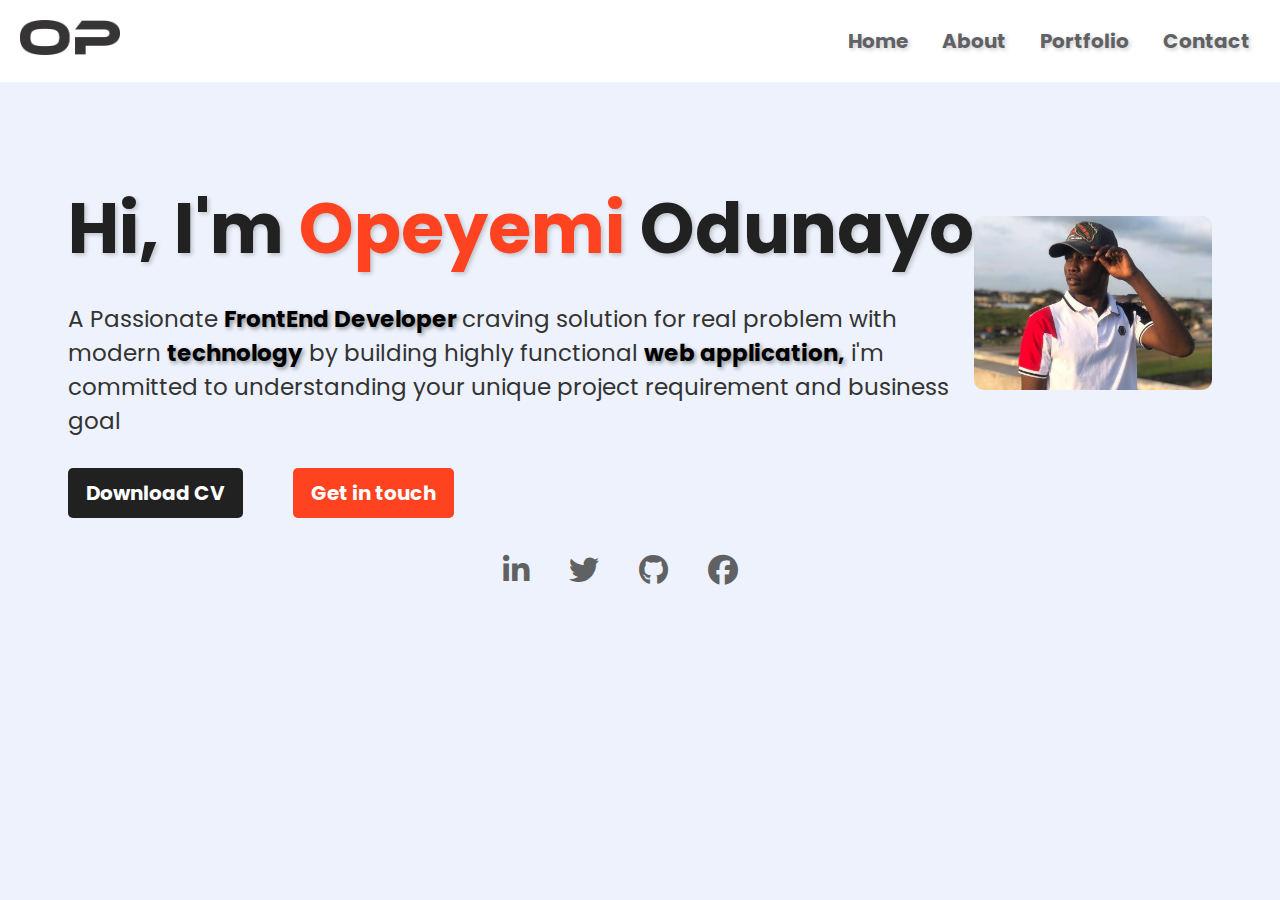
==== index.html @ f4858a43 "my portfolio" ====
<!DOCTYPE html>
<html lang="en">
  <head>
    <meta charset="UTF-8" />
    <meta name="viewport" content="width=device-width, initial-scale=1.0" />
    <title>Portfolio</title>
    <link
      rel="stylesheet"
      href="https://cdnjs.cloudflare.com/ajax/libs/font-awesome/6.4.2/css/all.min.css
    "
    />
    <link rel="preconnect" href="https://fonts.googleapis.com" />
    <link rel="preconnect" href="https://fonts.gstatic.com" crossorigin />
    <link
      href="https://fonts.googleapis.com/css2?family=Poppins:wght@300&display=swap"
      rel="stylesheet"
    />
    <link rel="stylesheet" href="style.css" />
  </head>
  <body>
    <header>
      <nav>
        <div class="left-nav">
          <img class="logo" src="images/my-logo2.png" alt="" />
        </div>
        <div class="middle-nav">
          <ul>
            <li><a href="Home">Home</a></li>
            <li><a href="Home">About</a></li>
            <li><a href="Home">Portfolio</a></li>
            <li><a href="Home">Contact</a></li>
          </ul>
        </div>
        <i class="fa fa-bars" aria-hidden="true"></i>
        <!-- <i class="fa fa-times" aria-hidden="true"></i> -->
      </nav>
    </header>
    <div class="main">
      <div class="home-info">
        <div class="home-flex">
          <div class="left-home-info">
            <h1>Hi, I'm <span>Opeyemi</span> Odunayo</h1>
            <p>
              A Passionate <strong>FrontEnd Developer </strong>craving solution
              for real problem with modern <strong>technology</strong> by
              building highly functional <strong>web application,</strong> i'm
              committed to understanding your unique project requirement and
              business goal
            </p>
          </div>
          <div class="right-home-info">
            <img src="images/my-pic.jpg" alt="" />
          </div>
        </div>
        <div class="link-btn">
          <a href=""> <button>Download CV</button></a>
          <a href=""> <button class="contact">Get in touch</button></a>
        </div>
      </div>

      <div class="social-link">
        <a href=""><i class="fab fa-linkedin-in"></i></a>
        <a href=""><i class="fab fa-twitter"></i></a>
        <a href=""><i class="fab fa-github"></i></a>
        <a href=""><i class="fab fa-facebook"></i></a>
        <a href=""><i class="fab fa-mail"></i></a>
      </div>
    </div>
    <script src="main.js"></script>
  </body>
</html>
---- style.css ----
@import url("https://fonts.googleapis.com/css2?family=Poppins:wght@300&display=swap");
* {
  margin: 0;
  padding: 0;
  box-sizing: border-box;

  font-family: "poppins", sans-serif;
}

.main {
  height: 100vh;
  width: 100%;
  background-color: #edf2fc;
  padding: 2% 3% 4%;
}

header {
  position: fixed;
  top: 0;
  left: 0;
  right: 0;
  background-color: #fff;
  margin-bottom: 20px;
}

nav {
  display: flex;
  align-items: center;
  justify-content: space-between;
  position: relative;
}

.logo {
  width: 100px;
  cursor: pointer;
  margin: 20px;
}

.middle-nav {
  position: relative;
}
nav ul li {
  display: inline-block;
  list-style: none;
  margin: 10px 30px 10px 0;
}

nav ul li a {
  position: relative;
  text-decoration: none;
  color: #606164;
  font-size: 20px;
  text-shadow: 2px 2px 4px rgba(0, 0, 0, 0.2);
  font-weight: bold;
}

nav ul li a::after {
  content: "";
  position: absolute;
  width: 0%;
  height: 2px;
  bottom: -10%;
  left: 0;
  background: #ff4321;
  transition: width 0.5s;
}

nav ul li a:hover::after {
  width: 100%;
}

.fa-bars {
  font-size: 20px;
  display: none;
}

.home-info {
  margin: 150px auto 0;
  width: 95%;
}

.home-flex {
  display: flex;
  align-items: center;
  justify-content: space-between;
}

.right-home-info img {
  border-radius: 10px;
  max-width: 100%;
  max-height: 100%;
}

.home-info h1 {
  font-size: 70px;
  color: #212121;
  margin-bottom: 20px;
  white-space: nowrap;
  text-shadow: 2px 2px 4px rgba(0, 0, 0, 0.2);
}

.home-info span {
  color: #ff4321;
}

.home-info p {
  color: #333;
  font-size: 23px;
}

.home-info p strong {
  font-weight: 700;
  color: #000;
  text-shadow: 2px 2px 4px rgba(0, 0, 0, 0.4);
}

.home-info a {
  text-decoration: none;
}

.link-btn {
  display: flex;
  align-items: center;
  gap: 50px;
}
.home-info button {
  background-color: #212121;
  border: none;
  padding: 10px 18px;
  color: #fff;
  font-size: 20px;
  font-weight: bold;
  margin: 30px 0;
  border-radius: 5px;
}

.home-info .contact {
  background-color: #ff4321;
}

.social-link {
  display: flex;
  align-items: center;
  justify-content: center;
  gap: 40px;
}

.social-link a {
  color: #606163;
  font-size: 30px;
}

@media screen and (max-width: 1100px) {
  .home-info h1 {
    font-size: 40px;
    margin-bottom: 15px;
  }

  .home-info span {
    color: #ff4321;
  }

  .home-info p {
    color: #333;
    line-height: 30px;
    font-size: 20px;
  }

  .home-info button {
    padding: 8px 16px;
    font-size: 13px;
    margin: 20px 0;
  }

  .logo {
    width: 50px;
  }

  .social-link a {
    font-size: 20px;
    margin-top: -20px;
  }
}

@media screen and (max-width: 800px) {
  .main {
    padding: 2% 2%;
  }

  .logo {
    width: 40px;
  }

  nav ul li a {
    font-size: 17px;
  }

  .home-info h1 {
    font-size: 25px;
  }

  .home-info p {
    font-size: 16px;
  }

  .home-info button {
    color: #fff;
    font-size: 12px;
    font-weight: bold;
  }

  .social-link a {
    font-size: 18px;
  }
}

@media screen and (max-width: 700px) {
  .home-info {
    margin: 100px auto 0;
    width: 95%;
  }
  .social-link a {
    font-size: 20px;
    margin-top: -10px;
  }
}

@media screen and (max-width: 650px) {
  .fa-bars {
    font-size: 25px;
    display: block;
    margin-right: 10px;
  }

  .fa-times {
    font-size: 25px;
    margin-right: 10px;
  }
  .middle-nav {
    position: absolute;
    left: 0%;
    right: 0%;
    top: 70%;
    background-color: #fff;
    overflow: hidden;
    max-height: 0;
    transition: 0.5s;
  }
  nav ul li {
    display: block;
    margin: 15px;
  }

  .home-flex {
    display: flex;
    align-items: center;
    justify-content: space-between;
    flex-direction: column;
  }

  .link-btn {
    display: flex;
    align-items: center;
    justify-content: space-between;
  }

  .home-info button {
    background-color: #212121;
    border: none;
    padding: 4px 7px;
    color: #fff;
    font-size: 10px;
    font-weight: none;
    margin: 10px 0;
    border-radius: 3px;
  }
}
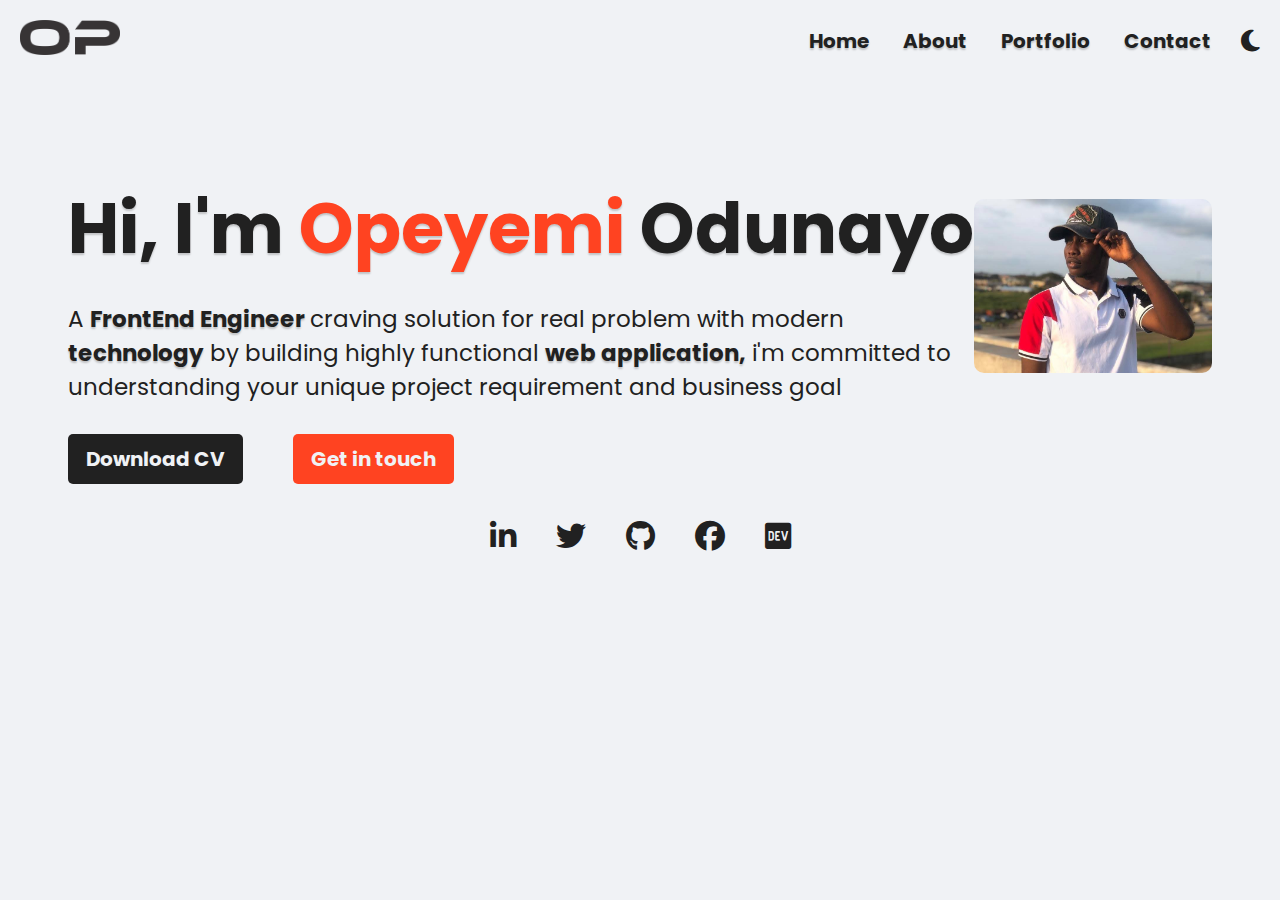
==== commit e47a0566: "link" ====
--- a/index.html
+++ b/index.html
@@ -21,16 +21,32 @@
     <header>
       <nav>
         <div class="left-nav">
-          <img class="logo" src="images/my-logo2.png" alt="" />
+          <a href="index.html">
+            <img
+              class="logo"
+              src="images/my-logo2.png"
+              id="first-logo"
+              alt=""
+            />
+          </a>
+          <a href="index.html"
+            ><img
+              class="logo"
+              src="images/my-logo-4.png"
+              id="second-logo"
+              alt=""
+          /></a>
         </div>
         <div class="middle-nav">
           <ul>
-            <li><a href="Home">Home</a></li>
-            <li><a href="Home">About</a></li>
+            <li><a href="index.html">Home</a></li>
+            <li><a href="about.html">About</a></li>
             <li><a href="Home">Portfolio</a></li>
-            <li><a href="Home">Contact</a></li>
+            <li><a href="contact.html">Contact</a></li>
           </ul>
         </div>
+
+        <i class="fa-solid fa-moon" id="moon-icon"></i>
         <i class="fa fa-bars" aria-hidden="true"></i>
         <!-- <i class="fa fa-times" aria-hidden="true"></i> -->
       </nav>
@@ -41,11 +57,10 @@
           <div class="left-home-info">
             <h1>Hi, I'm <span>Opeyemi</span> Odunayo</h1>
             <p>
-              A Passionate <strong>FrontEnd Developer </strong>craving solution
-              for real problem with modern <strong>technology</strong> by
-              building highly functional <strong>web application,</strong> i'm
-              committed to understanding your unique project requirement and
-              business goal
+              A <strong>FrontEnd Engineer </strong>craving solution for real
+              problem with modern <strong>technology</strong> by building highly
+              functional <strong>web application,</strong> i'm committed to
+              understanding your unique project requirement and business goal
             </p>
           </div>
           <div class="right-home-info">
@@ -54,16 +69,26 @@
         </div>
         <div class="link-btn">
           <a href=""> <button>Download CV</button></a>
-          <a href=""> <button class="contact">Get in touch</button></a>
+          <a href="contact.html">
+            <button class="contact">Get in touch</button></a
+          >
         </div>
       </div>
 
       <div class="social-link">
-        <a href=""><i class="fab fa-linkedin-in"></i></a>
-        <a href=""><i class="fab fa-twitter"></i></a>
-        <a href=""><i class="fab fa-github"></i></a>
-        <a href=""><i class="fab fa-facebook"></i></a>
-        <a href=""><i class="fab fa-mail"></i></a>
+        <a href="https://www.linkedin.com/in/rabiu-opeyemi-ab759723b/"
+          ><i class="fab fa-linkedin-in"></i
+        ></a>
+        <a href="https://twitter.com/ope_guchi"
+          ><i class="fab fa-twitter"></i
+        ></a>
+        <a href="https://github.com/"><i class="fab fa-github"></i></a>
+        <a href="https://web.facebook.com/rabiu.opeyemi.773"
+          ><i class="fab fa-facebook"></i
+        ></a>
+        <a href="https://dev.to/opeyemi2018"
+          ><i class="fa-brands fa-dev"></i
+        ></a>
       </div>
     </div>
     <script src="main.js"></script>
--- a/style.css
+++ b/style.css
@@ -3,14 +3,26 @@
   margin: 0;
   padding: 0;
   box-sizing: border-box;
-
   font-family: "poppins", sans-serif;
+}
+
+:root {
+  --primary-color: #f0f2f5;
+  --secondary-color: #212121;
+}
+
+.dark-theme {
+  --primary-color: #132043;
+  --secondary-color: #fff;
+}
+
+body {
+  background: var(--primary-color);
 }
 
 .main {
   height: 100vh;
   width: 100%;
-  background-color: #edf2fc;
   padding: 2% 3% 4%;
 }
 
@@ -19,8 +31,9 @@
   top: 0;
   left: 0;
   right: 0;
-  background-color: #fff;
+  background-color: var(--primary-color);
   margin-bottom: 20px;
+  z-index: 999;
 }
 
 nav {
@@ -36,9 +49,16 @@
   margin: 20px;
 }
 
+#second-logo {
+  display: none;
+}
+
 .middle-nav {
   position: relative;
-}
+  flex: 1;
+  text-align: right;
+}
+
 nav ul li {
   display: inline-block;
   list-style: none;
@@ -48,9 +68,9 @@
 nav ul li a {
   position: relative;
   text-decoration: none;
-  color: #606164;
+  color: var(--secondary-color);
   font-size: 20px;
-  text-shadow: 2px 2px 4px rgba(0, 0, 0, 0.2);
+  text-shadow: 0px 2px 2px rgba(0, 0, 0, 0.2);
   font-weight: bold;
 }
 
@@ -70,13 +90,31 @@
 }
 
 .fa-bars {
-  font-size: 20px;
+  color: var(--secondary-color);
   display: none;
+}
+
+.fa-moon {
+  font-size: 25px;
+  color: var(--secondary-color);
+  margin-right: 20px;
+}
+
+.fa-sun {
+  font-size: 25px;
+  margin-right: 20px;
+  color: var(--secondary-color);
 }
 
 .home-info {
   margin: 150px auto 0;
   width: 95%;
+}
+
+.fa-moon {
+  font-size: 25px;
+  margin-right: 20px;
+  color: var(--secondary-color);
 }
 
 .home-flex {
@@ -93,10 +131,10 @@
 
 .home-info h1 {
   font-size: 70px;
-  color: #212121;
+  color: var(--secondary-color);
   margin-bottom: 20px;
   white-space: nowrap;
-  text-shadow: 2px 2px 4px rgba(0, 0, 0, 0.2);
+  text-shadow: 0px 2px 2px rgba(0, 0, 0, 0.2);
 }
 
 .home-info span {
@@ -104,37 +142,32 @@
 }
 
 .home-info p {
-  color: #333;
   font-size: 23px;
+  color: var(--secondary-color);
 }
 
 .home-info p strong {
   font-weight: 700;
-  color: #000;
-  text-shadow: 2px 2px 4px rgba(0, 0, 0, 0.4);
+  color: var(--secondary-color);
+  text-shadow: 0px 2px 2px rgba(0, 0, 0, 0.2);
 }
 
 .home-info a {
   text-decoration: none;
 }
 
-.link-btn {
-  display: flex;
-  align-items: center;
-  gap: 50px;
-}
-.home-info button {
-  background-color: #212121;
+.link-btn button {
+  background-color: var(--secondary-color);
   border: none;
   padding: 10px 18px;
-  color: #fff;
+  color: var(--primary-color);
   font-size: 20px;
   font-weight: bold;
   margin: 30px 0;
   border-radius: 5px;
 }
 
-.home-info .contact {
+.link-btn .contact {
   background-color: #ff4321;
 }
 
@@ -146,7 +179,7 @@
 }
 
 .social-link a {
-  color: #606163;
+  color: var(--secondary-color);
   font-size: 30px;
 }
 
@@ -161,12 +194,11 @@
   }
 
   .home-info p {
-    color: #333;
     line-height: 30px;
     font-size: 20px;
   }
 
-  .home-info button {
+  .link-btn button {
     padding: 8px 16px;
     font-size: 13px;
     margin: 20px 0;
@@ -203,7 +235,7 @@
     font-size: 16px;
   }
 
-  .home-info button {
+  .link-btn button {
     color: #fff;
     font-size: 12px;
     font-weight: bold;
@@ -221,34 +253,55 @@
   }
   .social-link a {
     font-size: 20px;
-    margin-top: -10px;
+    margin-top: 10px;
   }
 }
 
 @media screen and (max-width: 650px) {
+  .middle-nav {
+    position: relative;
+    flex: 1;
+    text-align: left;
+  }
+  .fa-moon {
+    font-size: 25px;
+    color: var(--secondary-color);
+    margin-right: -150px;
+  }
+
+  .fa-sun {
+    font-size: 25px;
+    margin-right: -150px;
+    color: var(--secondary-color);
+  }
+
   .fa-bars {
     font-size: 25px;
     display: block;
     margin-right: 10px;
+    color: var(--secondary-color);
   }
 
   .fa-times {
     font-size: 25px;
     margin-right: 10px;
+    color: var(--secondary-color);
   }
   .middle-nav {
     position: absolute;
     left: 0%;
     right: 0%;
-    top: 70%;
-    background-color: #fff;
+    top: 100%;
+    background-color: var(--primary-color);
     overflow: hidden;
     max-height: 0;
     transition: 0.5s;
-  }
+    box-shadow: 0 5px 10px rgba(0, 0, 0, 0.1);
+  }
+
   nav ul li {
     display: block;
-    margin: 15px;
+    margin: 30px 20px 20px;
   }
 
   .home-flex {
@@ -264,14 +317,470 @@
     justify-content: space-between;
   }
 
-  .home-info button {
+  .link-btn button {
     background-color: #212121;
     border: none;
-    padding: 4px 7px;
+    padding: 5px 7px;
     color: #fff;
     font-size: 10px;
     font-weight: none;
     margin: 10px 0;
     border-radius: 3px;
   }
-}
+
+  .social-link a {
+    margin-bottom: 10px;
+  }
+}
+/*--------------------home styling end--------------------------*/
+
+/*--------------------about styling start--------------------------*/
+.about-info {
+  margin: 100px auto 0;
+  width: 95%;
+}
+
+.about-flex {
+  display: flex;
+  align-items: center;
+  justify-content: space-between;
+}
+
+.right-about-info {
+  flex-basis: 50%;
+}
+
+.right-about-info img {
+  border-radius: 10px;
+  max-width: 100%;
+  max-height: 100%;
+}
+
+.about-info h1 {
+  font-size: 70px;
+  color: #ff4321;
+  margin-bottom: 20px;
+  white-space: nowrap;
+  text-shadow: 0px 2px 2px rgba(0, 0, 0, 0.2);
+}
+
+.hi {
+  position: relative;
+}
+
+.underline {
+  position: absolute;
+  top: 80%;
+  width: 33%;
+  height: 2px;
+  background-color: #ff4321;
+}
+
+.about-info p {
+  color: var(--secondary-color);
+  font-size: 20px;
+  padding-right: 10px;
+}
+
+.about-info p strong {
+  font-weight: 700;
+  color: var(--secondary-color);
+  text-shadow: 0px 2px 2px rgba(0, 0, 0, 0.2);
+}
+
+.about-info a {
+  text-decoration: none;
+}
+
+.main-test-con {
+  position: relative;
+}
+
+.testimonial-con {
+  width: 80%;
+  margin: 70px auto 20px;
+}
+.testimonial-con h1 {
+  font-size: 20px;
+  text-align: center;
+  color: #ff4321;
+  padding: 5px;
+}
+
+.testimonial-box {
+  background-color: #fff;
+  width: 90%;
+  margin: auto;
+  box-shadow: 2px 2px 4px rgba(0, 0, 0, 0.5);
+  padding: 20px;
+}
+
+.testimonial-box img {
+  width: 90px;
+  height: 90px;
+  border-radius: 50%;
+  padding: 5px 0;
+}
+
+.testimonial-box h2 {
+  font-weight: 600;
+  padding: 10px;
+  text-align: center;
+  text-shadow: 0px 2px 2px rgba(0, 0, 0, 0.2);
+}
+
+.side-btn {
+  position: absolute;
+  top: 50%;
+  left: 50%;
+  transform: translate(-50%, -50%);
+  width: 80%;
+  display: flex;
+  align-items: center;
+  justify-content: space-between;
+}
+
+.side-btn button {
+  border: none;
+  background-color: transparent;
+}
+
+.side-btn button .fas {
+  font-size: 35px;
+  color: #ff4321;
+  cursor: pointer;
+}
+
+.link-btn {
+  display: flex;
+  align-items: center;
+  gap: 50px;
+}
+@media screen and (max-width: 1100px) {
+  .about-info h1 {
+    font-size: 30px;
+    margin-bottom: 10px;
+  }
+
+  .about-info p {
+    color: var(--secondary-color);
+    line-height: 30px;
+    font-size: 20px;
+  }
+}
+
+@media screen and (max-width: 800px) {
+  .about-info h1 {
+    font-size: 25px;
+  }
+
+  .about-info p {
+    font-size: 16px;
+  }
+
+  .testimonial-box img {
+    width: 60px;
+    height: 60px;
+  }
+}
+
+@media screen and (max-width: 700px) {
+  .about-info {
+    margin: 100px auto 0;
+    width: 95%;
+  }
+}
+
+@media screen and (max-width: 650px) {
+  .underline {
+    position: absolute;
+    top: 80%;
+    width: 33%;
+    height: 2px;
+    background-color: #ff4321;
+  }
+  .about-flex {
+    display: flex;
+    align-items: center;
+    justify-content: space-between;
+    flex-direction: column;
+  }
+
+  .right-about-info img {
+    border-radius: 10px;
+    max-width: 100%;
+    max-height: 60%;
+  }
+
+  .testimonial-con {
+    width: 90%;
+    margin: 30px auto 20px;
+    position: relative;
+  }
+  .testimonial-con h1 {
+    font-size: 16px;
+  }
+
+  .testimonial-box {
+    width: 90%;
+    padding: 10px;
+  }
+
+  .testimonial-box h2 {
+    font-size: 14px;
+  }
+
+  .testimonial-box img {
+    width: 32px;
+    height: 40px;
+  }
+
+  .side-btn {
+    width: 100%;
+  }
+}
+/*-----------------contact styling start--------------------------*/
+.contact-con {
+  display: flex;
+  align-items: center;
+  justify-content: center;
+  flex-direction: column;
+  margin-top: 70px;
+}
+
+.contact-con h1 {
+  padding: 10px;
+  text-align: center;
+  color: #ff4321;
+  text-shadow: 0px 2px 2px rgba(0, 0, 0, 0.2);
+}
+.contact-flex {
+  display: flex;
+  align-items: center;
+  justify-content: center;
+  width: 100%;
+}
+
+.left-contact {
+  width: 40%;
+}
+
+.left-contact p {
+  margin: 30px 0 0;
+  color: var(--secondary-color);
+}
+
+.right-contact {
+  width: 40%;
+}
+
+form {
+  width: 100%;
+  max-width: 600px;
+}
+
+.input-group {
+  margin-bottom: 15px;
+  position: relative;
+}
+
+input,
+textarea {
+  width: 100%;
+  padding: 10px;
+  outline: 0;
+  border: 1px solid var(--secondary-color);
+  color: var(--secondary-color);
+  background-color: transparent;
+  font-size: 15px;
+  border-radius: 3px;
+}
+textarea {
+  resize: none;
+}
+
+label {
+  height: 100%;
+  position: absolute;
+  left: 0;
+  top: 0;
+  padding: 10px;
+  color: var(--secondary-color);
+  cursor: text;
+  transition: 0.2s;
+}
+
+#btn {
+  padding: 5px 0;
+  color: #fff;
+  border-radius: 3px;
+  outline: none;
+  border: none;
+  background: #ff4321;
+  width: 100%;
+  font-size: 20px;
+  cursor: pointer;
+}
+
+#btn:active {
+  background-color: #fff;
+  color: #000;
+  border: none;
+}
+
+input:focus ~ label {
+  top: -35px;
+  font-size: 12px;
+}
+
+input:focus ~ label,
+input:valid ~ label {
+  top: -35px;
+  font-size: 14px;
+}
+
+label,
+.fas {
+  font-size: 14px;
+}
+
+input:focus ~ label,
+input:valid ~ label,
+textarea:focus ~ label,
+textarea:valid ~ label {
+  top: -25px;
+  font-size: 10px;
+}
+
+/* #thanks {
+  background-color: white;
+  text-align: center;
+  position: absolute;
+  display: none;
+  left: 50%;
+  transform: translate(-50%, -50%);
+  bottom: 30%;
+  width: 20%;
+  border-radius: 5px;
+  letter-spacing: 5px;
+  padding: 5px;
+} */
+
+@media screen and (max-width: 1000px) {
+  .contact-con {
+    width: 100%;
+  }
+}
+
+@media screen and (max-width: 900px) {
+  .left-contact {
+    width: 50%;
+  }
+
+  .right-contact {
+    width: 40%;
+  }
+}
+
+@media screen and (max-width: 740px) {
+  .contact-con {
+    margin: 60px auto 0px;
+    width: 100%;
+  }
+
+  form {
+    width: 100%;
+  }
+
+  .contact-img img {
+    width: 300px;
+  }
+
+  input,
+  textarea {
+    padding: 8px 5px;
+  }
+
+  textarea {
+    height: 150px;
+  }
+}
+
+@media screen and (max-width: 650px) {
+  .contact-flex {
+    flex-direction: column;
+  }
+
+  .left-contact {
+    width: 90%;
+    margin-bottom: 30px;
+  }
+
+  .right-contact {
+    width: 90%;
+    margin-top: -40px;
+  }
+
+  .contact-con h1 {
+    font-size: 25px;
+  }
+
+  .contact-con {
+    margin-bottom: 10px;
+  }
+
+  .left-contact p {
+    margin: 10px 0 0;
+  }
+  form {
+    width: 100%;
+    max-width: 1200px;
+  }
+
+  .contact-img img {
+    width: 200px;
+    height: 200px;
+  }
+
+  input,
+  textarea {
+    width: 100%;
+    padding: 7px;
+    font-size: 12px;
+  }
+
+  textarea {
+    height: 120px;
+  }
+
+  input:focus ~ label {
+    top: -35px;
+    font-size: 12px;
+  }
+
+  input:focus ~ label,
+  input:valid ~ label {
+    top: -35px;
+    font-size: 14px;
+  }
+
+  input:focus ~ label,
+  input:valid ~ label,
+  textarea:focus ~ label,
+  textarea:valid ~ label {
+    top: -25px;
+    font-size: 10px;
+  }
+
+  label,
+  .fas {
+    font-size: 12px;
+  }
+
+  #btn {
+    padding: 4px 0;
+    width: 50%;
+    font-size: 16px;
+    cursor: pointer;
+  }
+}
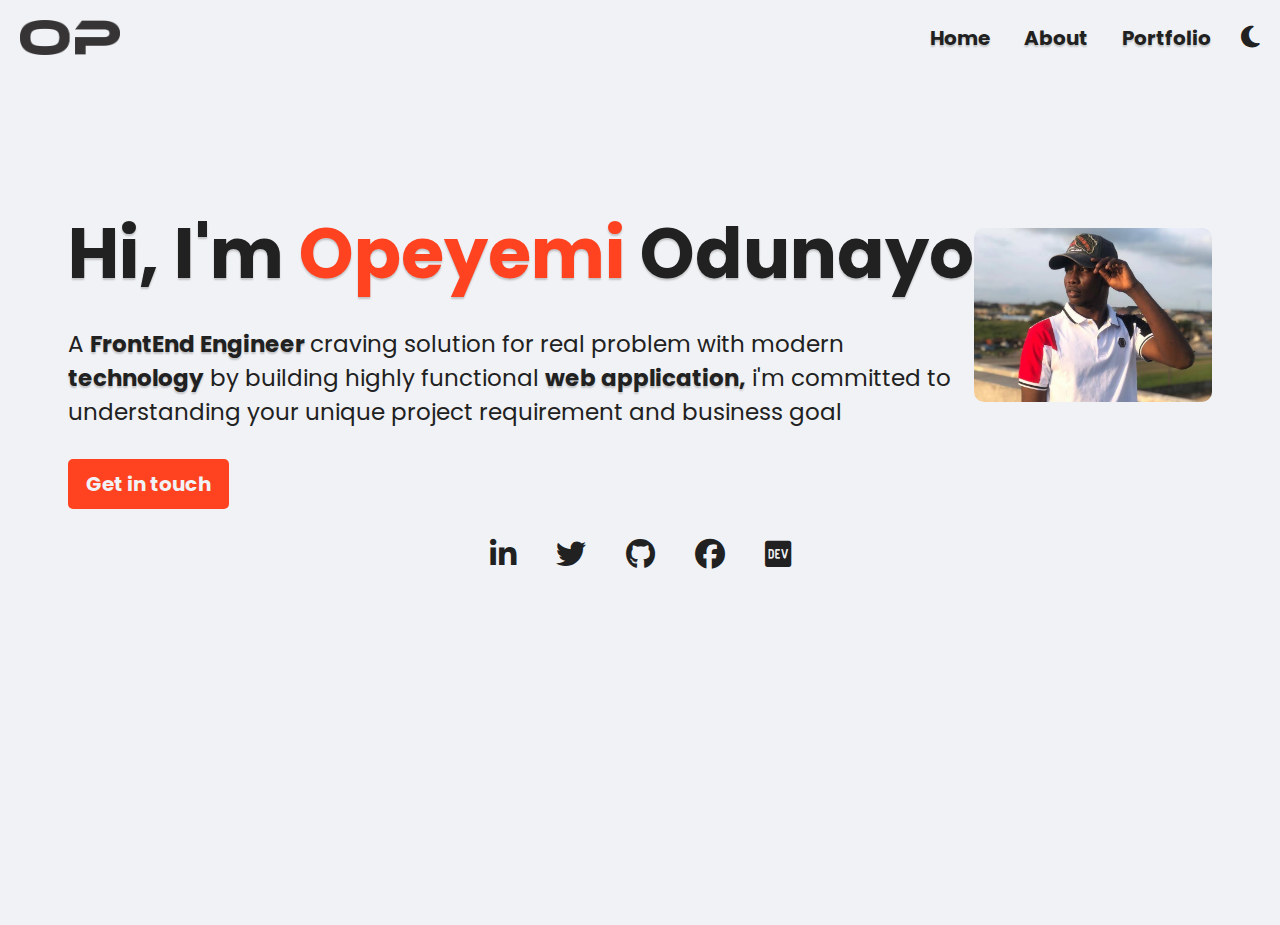
==== commit 870b25c1: "i added a section" ====
--- a/index.html
+++ b/index.html
@@ -1,4 +1,4 @@
-<!DOCTYPE html>
+b<!DOCTYPE html>
 <html lang="en">
   <head>
     <meta charset="UTF-8" />
@@ -41,8 +41,8 @@
           <ul>
             <li><a href="index.html">Home</a></li>
             <li><a href="about.html">About</a></li>
-            <li><a href="Home">Portfolio</a></li>
-            <li><a href="contact.html">Contact</a></li>
+            <li><a href="portfolio.html">Portfolio</a></li>
+            <!-- <li><a href="contact.html">Contact</a></li> -->
           </ul>
         </div>
 
@@ -68,8 +68,8 @@
           </div>
         </div>
         <div class="link-btn">
-          <a href=""> <button>Download CV</button></a>
-          <a href="contact.html">
+          <!-- <a href=""> <button>Download CV</button></a> -->
+          <a href="mailto:rabiuOpeyemi2020@gmail.com">
             <button class="contact">Get in touch</button></a
           >
         </div>
--- a/style.css
+++ b/style.css
@@ -540,7 +540,7 @@
   }
 }
 /*-----------------contact styling start--------------------------*/
-.contact-con {
+/* .contact-con {
   display: flex;
   align-items: center;
   justify-content: center;
@@ -650,21 +650,8 @@
 textarea:valid ~ label {
   top: -25px;
   font-size: 10px;
-}
-
-/* #thanks {
-  background-color: white;
-  text-align: center;
-  position: absolute;
-  display: none;
-  left: 50%;
-  transform: translate(-50%, -50%);
-  bottom: 30%;
-  width: 20%;
-  border-radius: 5px;
-  letter-spacing: 5px;
-  padding: 5px;
-} */
+} 
+
 
 @media screen and (max-width: 1000px) {
   .contact-con {
@@ -783,4 +770,150 @@
     font-size: 16px;
     cursor: pointer;
   }
-}
+}*/
+
+/*--------------------portfolio styling start-------------*/
+.project-con {
+  margin: 90px auto 30px;
+  width: 95%;
+}
+
+.project-con .project {
+  display: flex;
+  /* justify-content: space-between; */
+  gap: 60px;
+  align-items: center;
+}
+
+.project-con h1 {
+  font-size: 70px;
+  color: #ff4321;
+  margin-bottom: 20px;
+  white-space: nowrap;
+  text-shadow: 0px 2px 2px rgba(0, 0, 0, 0.2);
+}
+
+.project {
+  margin-top: 20px;
+}
+
+.project-con .hi {
+  position: relative;
+}
+
+.project-con .underline {
+  position: absolute;
+  top: 80%;
+  width: 20%;
+  height: 2px;
+  background-color: #ff4321;
+}
+
+.p {
+  font-size: 22px;
+  font-weight: bold;
+  color: var(--secondary-color);
+}
+
+.project-con a {
+  text-decoration: none;
+}
+
+.project-content p {
+  font-size: 22px;
+  font-weight: bold;
+  color: #212121;
+}
+
+.project-con .project-content {
+  width: 350px;
+  background-color: #fff;
+  border-radius: 3px;
+  box-shadow: 0px opx 10px rgba(0, 0, 0, 0.1);
+  padding: 20px;
+}
+
+.project-content img {
+  max-width: 100%;
+  max-height: 100%;
+}
+
+@media screen and (max-width: 1300px) {
+  .project-con {
+    margin: 90px auto 30px;
+    width: 98%;
+  }
+  .project-con h1 {
+    font-size: 20px;
+    margin-bottom: 10px;
+  }
+
+  .project-con .project-content {
+    width: 300px;
+    background-color: #fff;
+    border-radius: 3px;
+    box-shadow: 0px opx 10px rgba(0, 0, 0, 0.1);
+    padding: 10px;
+    /* text-align: center; */
+  }
+
+  .project-content img {
+    max-width: 90%;
+    max-height: 90%;
+  }
+
+  .project-content p {
+    font-size: 17px;
+  }
+}
+
+@media screen and (max-width: 800px) {
+  .project-con h1 {
+    font-size: 16px;
+  }
+
+  .project-con .underline {
+    width: 10%;
+  }
+
+  .project-con .project {
+    display: flex;
+    /* justify-content: space-between; */
+    gap: 40px;
+    align-items: center;
+  }
+
+  .project-content p {
+    font-size: 15px;
+  }
+
+  .p {
+    font-size: 18px;
+  }
+}
+
+@media screen and (max-width: 500px) {
+  .project-content p {
+    font-size: 15px;
+  }
+
+  .project-con .project-content {
+    width: 250px;
+  }
+
+  .project-con .project {
+    display: flex;
+    flex-direction: column;
+  }
+
+  .project-content p {
+    font-size: 13px;
+  }
+
+  .p {
+    font-size: 16px;
+  }
+  .project-con .underline {
+    width: 10%;
+  }
+}
